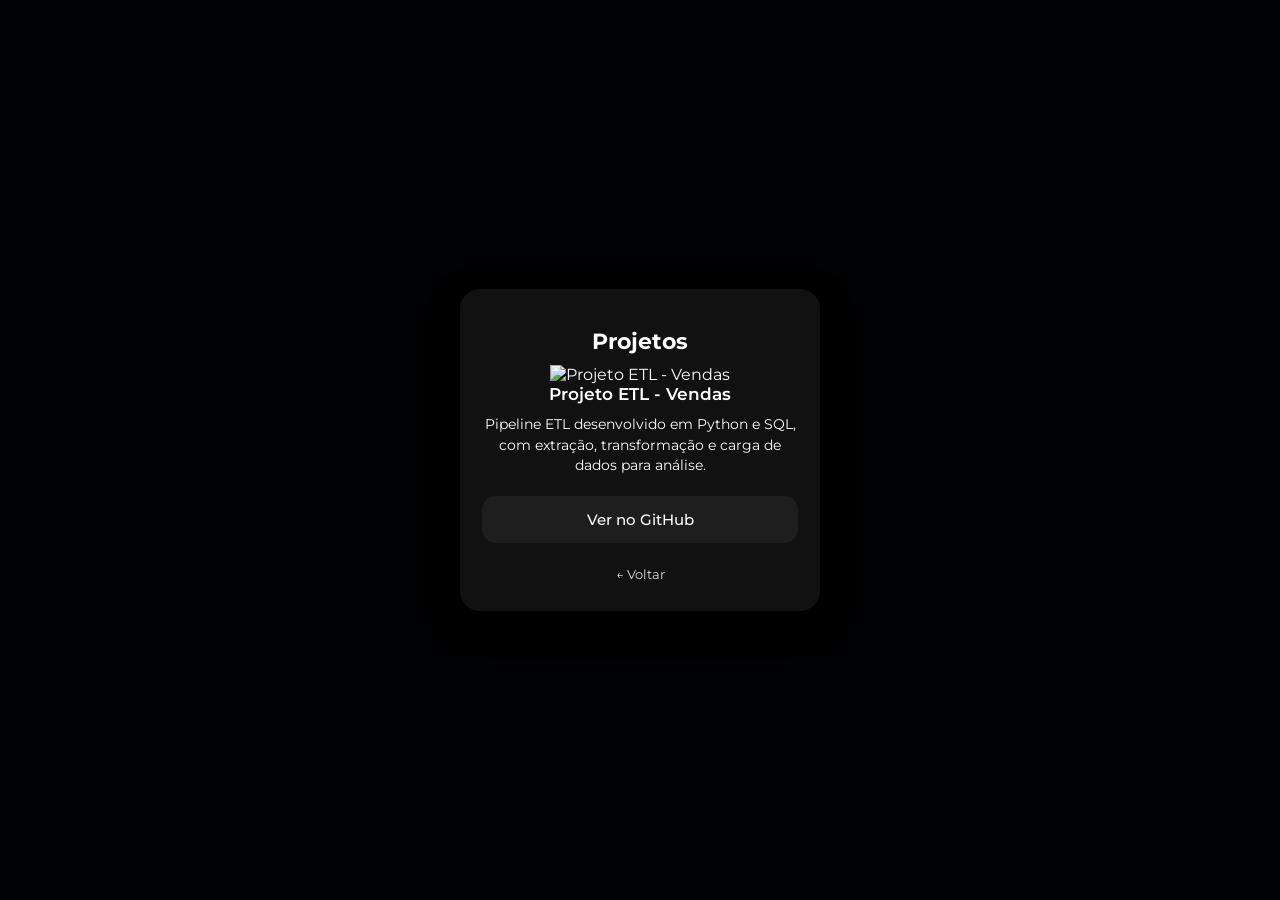
==== projetos.html @ 82e7c23d "update full1.1" ====
<!DOCTYPE html>
<html lang="pt-br">
<head>
  <meta charset="UTF-8">
  <title>Projetos | Flávio de Assis</title>
  <link rel="stylesheet" href="style.css">
</head>
<body>

  <!-- Background -->
  <div class="background"></div>

  <!-- Conteúdo principal -->
  <main class="container">
    <h1>Projetos</h1>

    <div class="projects">
      <div class="project-card">
        <img src="imagens/etl-preview.png" alt="Projeto ETL - Vendas">

        <h3>Projeto ETL - Vendas</h3>

        <p>
          Pipeline ETL desenvolvido em Python e SQL,
          com extração, transformação e carga de dados
          para análise.
        </p>

        <a
          href="https://github.com/flavio-de-assis/etl-pipeline-python"
          target="_blank"
          rel="noopener noreferrer"
        >
          Ver no GitHub
        </a>
      </div>
    </div>

    <a class="back" href="index.html">← Voltar</a>
  </main>

</body>
</html>
---- style.css ----
@charset "UTF-8";
@import url('https://fonts.googleapis.com/css2?family=Montserrat:wght@300;400;500;600;700&display=swap');

/* ===== RESET ===== */
* {
    box-sizing: border-box;
    margin: 0;
    padding: 0;
}

/* ===== BODY (GLOBAL) ===== */
body {
    font-family: "Montserrat", sans-serif;
    background-color: #000102;
    color: #ffffff;
    height: 100vh;

    display: flex;
    align-items: center;
    justify-content: center;

    background-image: url('imagens/1.jpeg');
    background-size: cover;
    background-position: center;
}

/* ===== CONTAINER (CARD PRINCIPAL) ===== */
.container {
    background-color: rgba(18, 18, 18, 0.95);
    border-radius: 20px;
    padding: 28px 22px;
    width: 360px;
    max-width: 92%;
    text-align: center;

    box-shadow: 0 12px 30px rgba(0, 0, 0, 0.7);
}

/* ===== FOTO (INDEX) ===== */
.profile {
    width: 110px;
    height: 110px;
    border-radius: 50%;
    object-fit: cover;
    border: 3px solid rgba(255, 255, 255, 0.3);
    margin-bottom: 10px;
}

/* ===== TÍTULOS ===== */
h1 {
    margin: 10px 0 6px;
    font-size: 1.4em;
    font-weight: 700;
}

h2 {
    margin: 0;
    font-size: 0.95em;
    font-weight: 600;
}

.subtitle {
    margin: 18px 0 25px;
    font-size: 0.85em;
    font-weight: 400;
    line-height: 1.4;
}

/* ===== BOTÕES / LINKS (PADRÃO LINKTREE) ===== */
.link,
.project-card a {
    display: flex;
    align-items: center;
    justify-content: center;
    gap: 15px;

    background-color: #1e1e1e;
    padding: 14px 18px;
    border-radius: 14px;
    margin: 14px 0;

    font-size: 0.95em;
    font-weight: 500;
    text-decoration: none;

    transition: all 0.25s ease;
}

.link img {
    width: 28px;
    height: 28px;
}

/* ===== HOVER ===== */
.link:hover,
.project-card a:hover {
    background-color: #2a2a2a;
    transform: translateY(-2px);
}

/* ===== DESABILITADO ===== */
.link.disabled {
    opacity: 0.6;
    cursor: not-allowed;
}

.link.disabled:hover {
    background-color: #1e1e1e;
    transform: none;
}

/* ===== PROJETOS ===== */
.project-card {
    margin-top: 10px;
}

.project-card h3 {
    font-size: 1.05em;
    font-weight: 600;
    margin-bottom: 10px;
}

.project-card p {
    font-size: 0.85em;
    font-weight: 400;
    line-height: 1.5;
    margin-bottom: 20px;
}

/* ===== VOLTAR ===== */
.back {
    display: inline-block;
    margin-top: 10px;
    font-size: 0.8em;
    opacity: 0.85;
    text-decoration: none;
}

/* ===== RESET FINAL DE LINKS ===== */
a,
a:visited,
a:active,
a:hover {
    color: #ffffff;
    text-decoration: none;
}
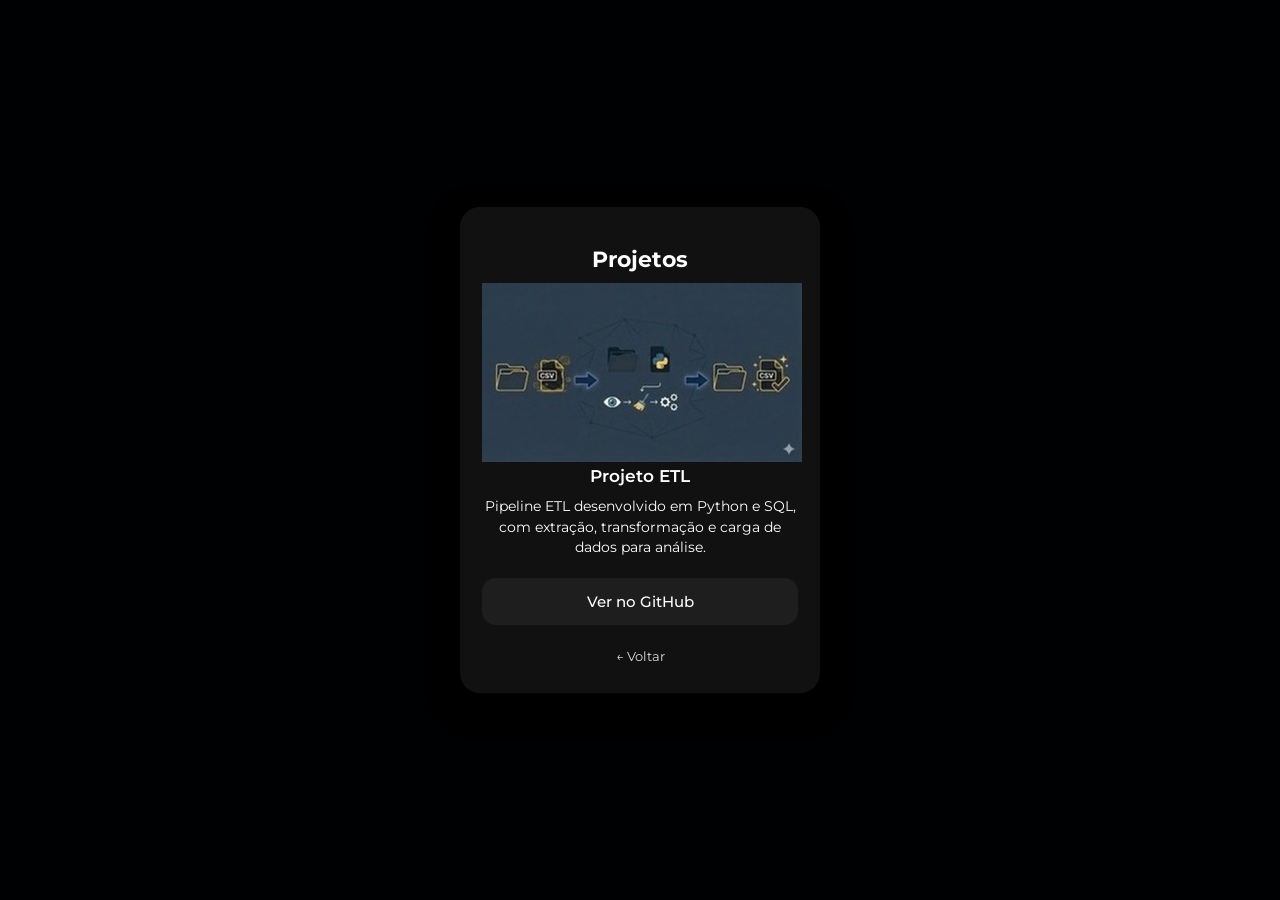
==== commit 3ce57153: "update pv_projeto" ====
--- a/projetos.html
+++ b/projetos.html
@@ -16,9 +16,9 @@
 
     <div class="projects">
       <div class="project-card">
-        <img src="imagens/etl-preview.png" alt="Projeto ETL - Vendas">
+        <img src="imagens/etl_vendas_flow.jpg" alt="Projeto ETL">
 
-        <h3>Projeto ETL - Vendas</h3>
+        <h3>Projeto ETL</h3>
 
         <p>
           Pipeline ETL desenvolvido em Python e SQL,
--- a/style.css
+++ b/style.css
@@ -143,4 +143,4 @@
 a:hover {
     color: #ffffff;
     text-decoration: none;
-}
+}
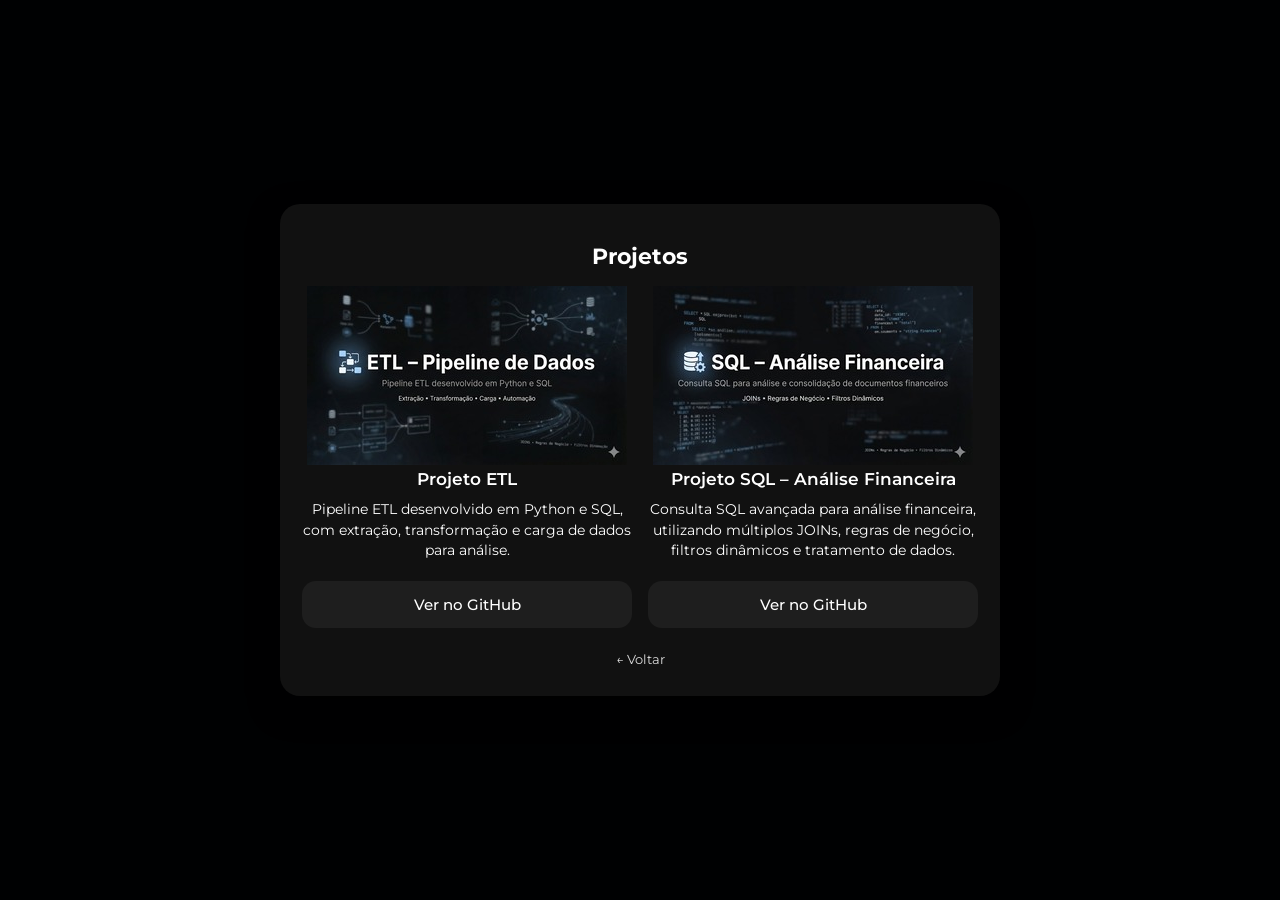
==== commit 702d012b: "update_pj" ====
--- a/projetos.html
+++ b/projetos.html
@@ -15,6 +15,8 @@
     <h1>Projetos</h1>
 
     <div class="projects">
+
+      <!-- Projeto ETL -->
       <div class="project-card">
         <img src="imagens/etl_vendas_flow.jpg" alt="Projeto ETL">
 
@@ -34,6 +36,28 @@
           Ver no GitHub
         </a>
       </div>
+
+      <!-- Projeto SQL -->
+      <div class="project-card">
+        <img src="imagens/sql_financeiro.jpg" alt="Projeto SQL Financeiro">
+
+        <h3>Projeto SQL – Análise Financeira</h3>
+
+        <p>
+          Consulta SQL avançada para análise financeira,
+          utilizando múltiplos JOINs, regras de negócio,
+          filtros dinâmicos e tratamento de dados.
+        </p>
+
+        <a
+          href="https://github.com/flavio-de-assis/sql-analise-financeira"
+          target="_blank"
+          rel="noopener noreferrer"
+        >
+          Ver no GitHub
+        </a>
+      </div>
+
     </div>
 
     <a class="back" href="index.html">← Voltar</a>
--- a/style.css
+++ b/style.css
@@ -29,7 +29,7 @@
     background-color: rgba(18, 18, 18, 0.95);
     border-radius: 20px;
     padding: 28px 22px;
-    width: 360px;
+    width: 720px;
     max-width: 92%;
     text-align: center;
 
@@ -143,4 +143,11 @@
 a:hover {
     color: #ffffff;
     text-decoration: none;
-}+}
+
+/* ===== GRID DE PROJETOS ===== */
+.projects {
+    display: grid;
+    grid-template-columns: repeat(2, 1fr);
+    gap: 16px;
+}
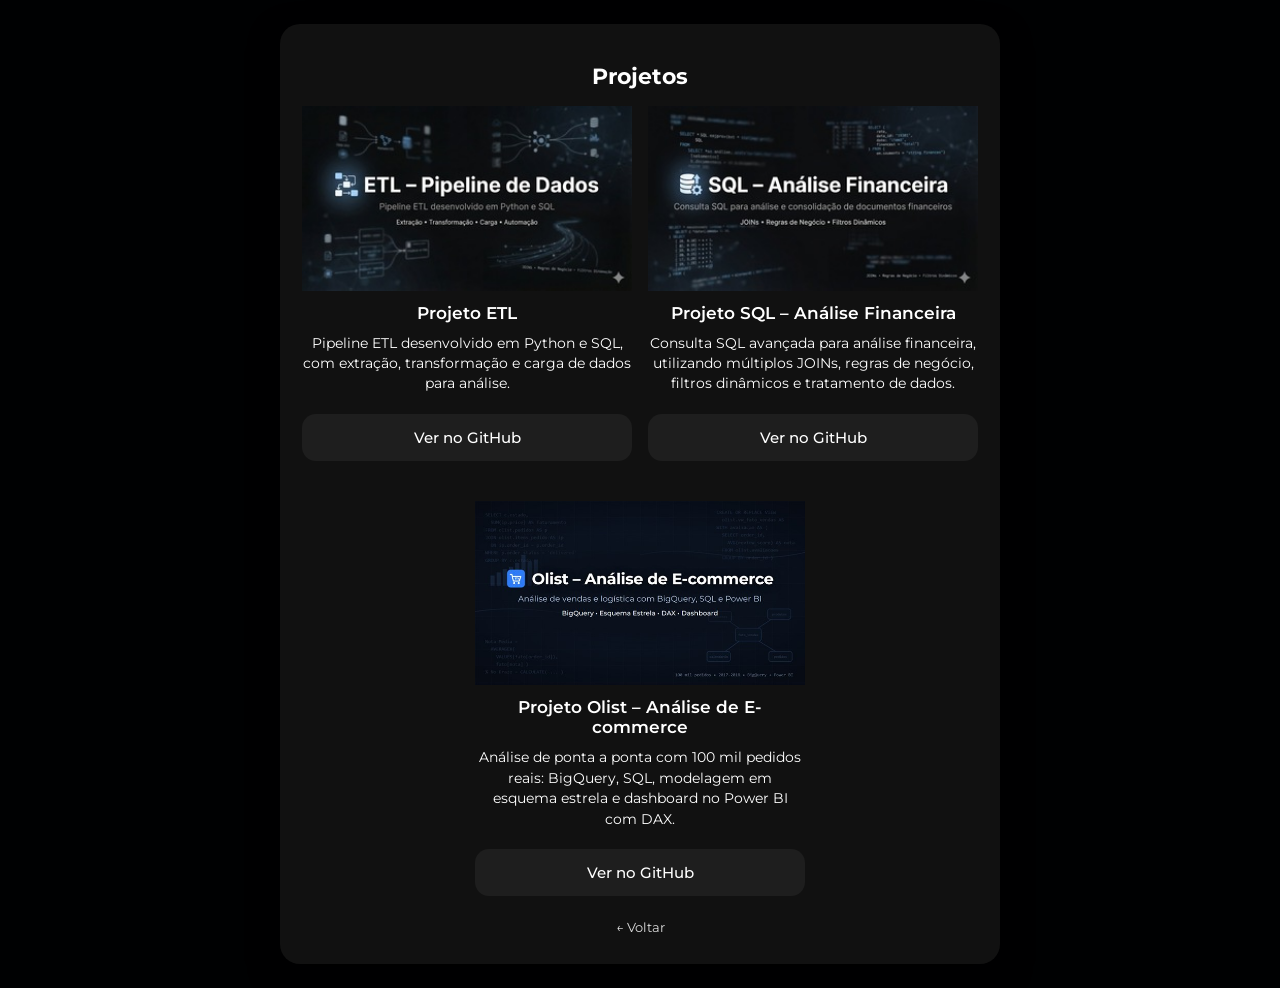
==== commit ee2db1b1: "Projetos: adiciona projeto Olist e ajusta grid e altura da página" ====
--- a/projetos.html
+++ b/projetos.html
@@ -58,6 +58,27 @@
         </a>
       </div>
 
+      <!-- Projeto Olist -->
+      <div class="project-card">
+        <img src="imagens/olist_ecommerce.jpg" alt="Projeto Olist – Análise de E-commerce">
+
+        <h3>Projeto Olist – Análise de E-commerce</h3>
+
+        <p>
+          Análise de ponta a ponta com 100 mil pedidos reais:
+          BigQuery, SQL, modelagem em esquema estrela
+          e dashboard no Power BI com DAX.
+        </p>
+
+        <a
+          href="https://github.com/flavio-de-assis/ecommerce-analysis-olist"
+          target="_blank"
+          rel="noopener noreferrer"
+        >
+          Ver no GitHub
+        </a>
+      </div>
+
     </div>
 
     <a class="back" href="index.html">← Voltar</a>
--- a/style.css
+++ b/style.css
@@ -13,7 +13,8 @@
     font-family: "Montserrat", sans-serif;
     background-color: #000102;
     color: #ffffff;
-    height: 100vh;
+    min-height: 100vh;
+    padding: 24px 0;
 
     display: flex;
     align-items: center;
@@ -114,6 +115,20 @@
     margin-top: 10px;
 }
 
+.project-card img {
+    width: 100%;
+    height: auto;
+    display: block;
+    margin-bottom: 12px;
+}
+
+/* Card ímpar no fim ocupa o centro da última linha */
+.project-card:last-child:nth-child(odd) {
+    grid-column: 1 / -1;
+    justify-self: center;
+    width: calc(50% - 8px);
+}
+
 .project-card h3 {
     font-size: 1.05em;
     font-weight: 600;
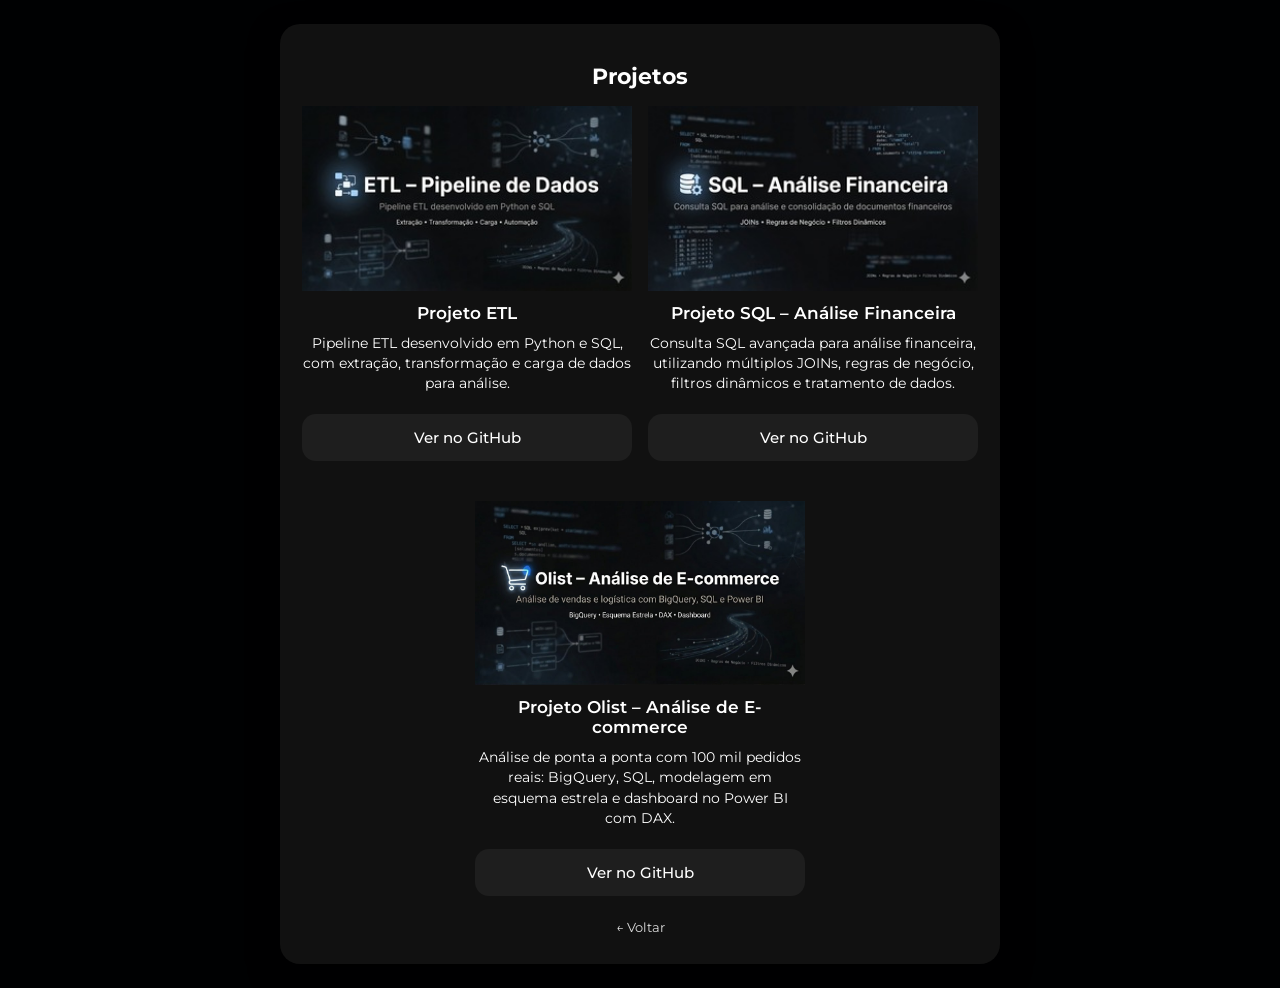
==== commit 3c562c4e: "Projetos: força o navegador a baixar a nova prévia do Olist" ====
--- a/projetos.html
+++ b/projetos.html
@@ -60,7 +60,7 @@
 
       <!-- Projeto Olist -->
       <div class="project-card">
-        <img src="imagens/olist_ecommerce.jpg" alt="Projeto Olist – Análise de E-commerce">
+        <img src="imagens/olist_ecommerce.jpg?v=3" alt="Projeto Olist – Análise de E-commerce">
 
         <h3>Projeto Olist – Análise de E-commerce</h3>
 
